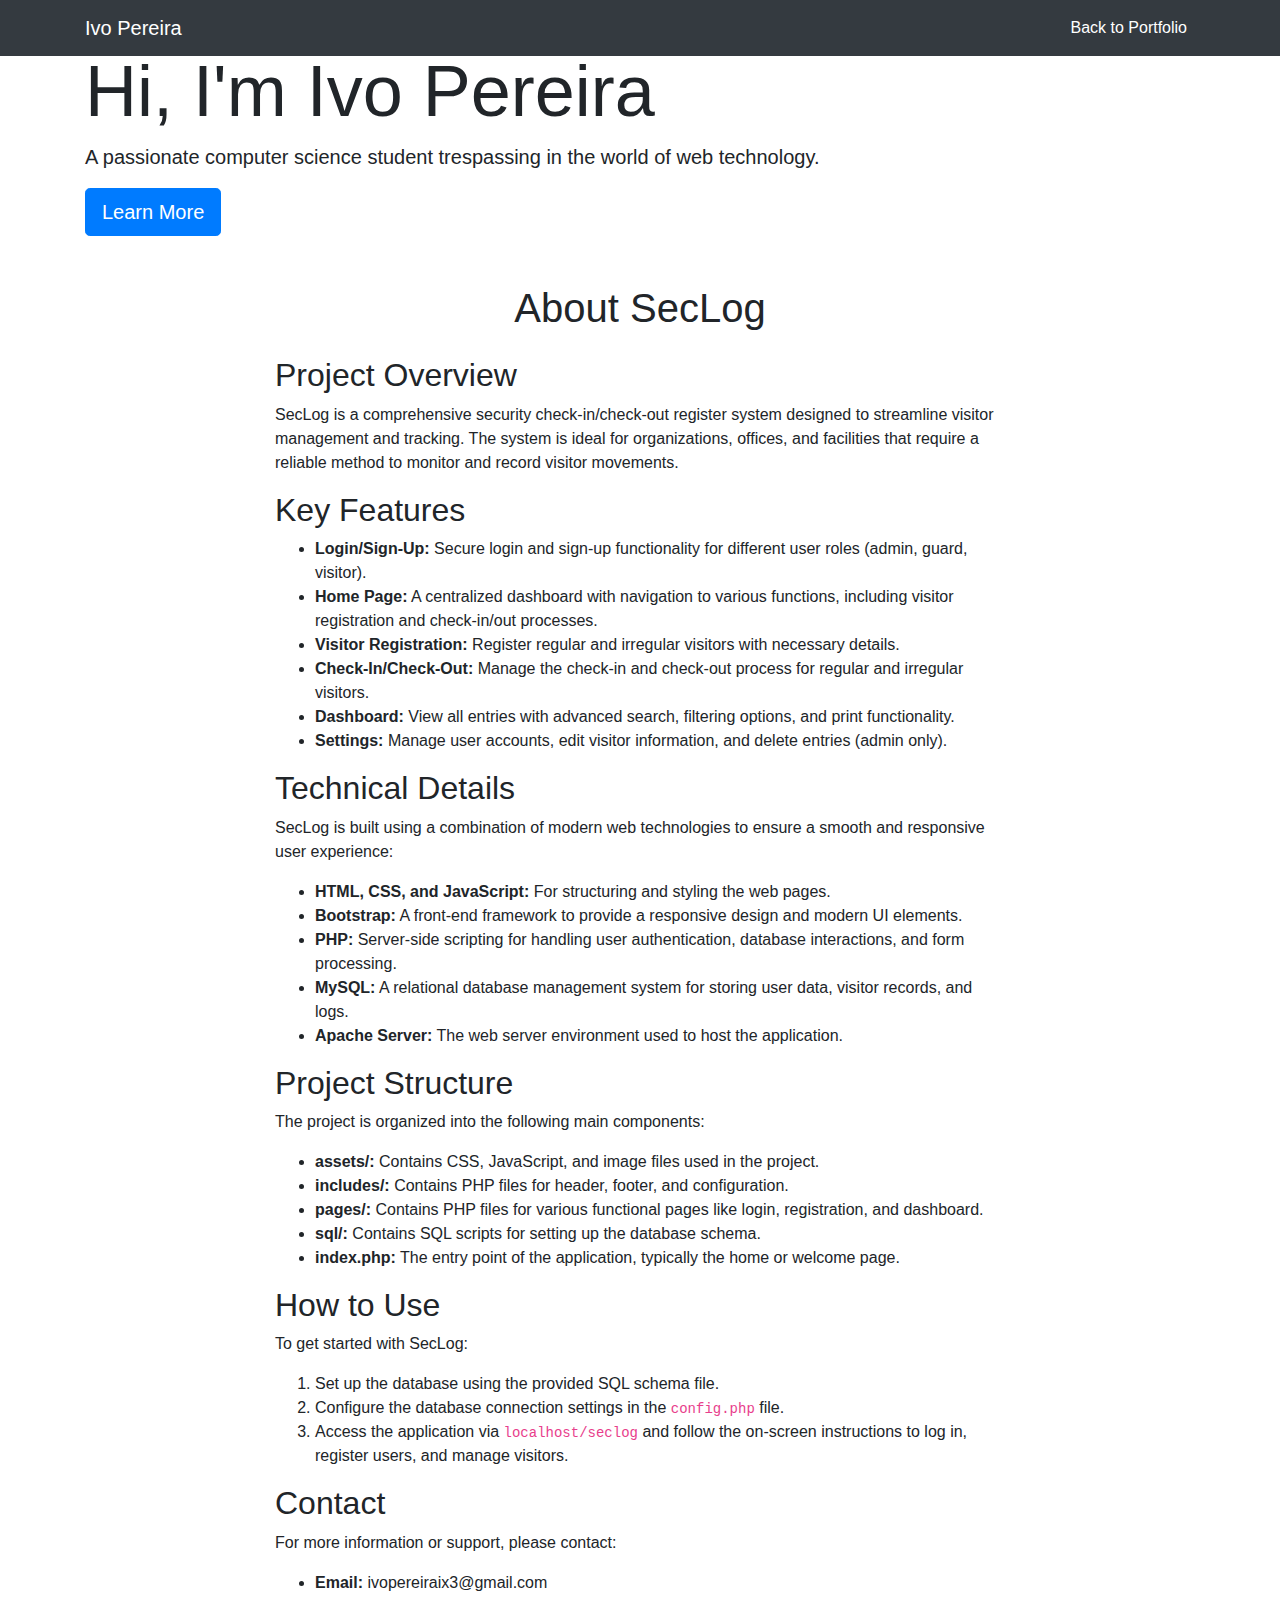
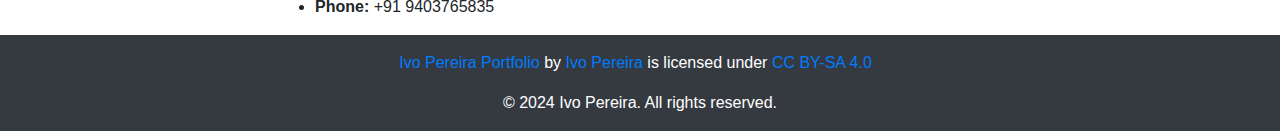
==== project.html @ 5c7196eb "Update project.html" ====
<!DOCTYPE html>
<html lang="en">
<head>
    <meta charset="UTF-8">
    <meta name="viewport" content="width=device-width, initial-scale=1.0">
    <title>Ivo Pereira | Portfolio</title>
    <link rel="stylesheet" href="https://stackpath.bootstrapcdn.com/bootstrap/4.5.2/css/bootstrap.min.css">
    <link rel="stylesheet" href="../assets/css/styles.css">
</head>
<body>

    <!-- Navbar -->
    <nav class="navbar navbar-expand-lg navbar-dark bg-dark fixed-top">
        <div class="container">
            <a class="navbar-brand" href="#">Ivo Pereira</a>
            <button class="navbar-toggler" type="button" data-toggle="collapse" data-target="#navbarNav" aria-controls="navbarNav" aria-expanded="false" aria-label="Toggle navigation">
                <span class="navbar-toggler-icon"></span>
            </button>
            <div class="collapse navbar-collapse" id="navbarNav">
                <ul class="navbar-nav ml-auto">
                    <li class="nav-item active">
                        <a class="nav-link" href="index.html">Back to Portfolio</a>
                    </li>
                </ul>
            </div>
        </div>
    </nav>

    <!-- Header -->
    <header class="header">
        <div class="container">
            <div class="intro-text">
                <br><br>
                <h1 class="display-3">Hi, I'm Ivo Pereira</h1>
                <p class="lead">A passionate computer science student trespassing in the world of web technology.</p>
                <a href="#about" class="btn btn-primary btn-lg">Learn More</a>
            </div>
        </div>
    </header>

    <div class="container mt-5">
        <h1 class="text-center mb-4">About SecLog</h1>
        <div class="row">
            <div class="col-md-8 offset-md-2">
                <h2>Project Overview</h2>
                <p>SecLog is a comprehensive security check-in/check-out register system designed to streamline visitor management and tracking. The system is ideal for organizations, offices, and facilities that require a reliable method to monitor and record visitor movements.</p>
                <h2>Key Features</h2>
                <ul>
                    <li><strong>Login/Sign-Up:</strong> Secure login and sign-up functionality for different user roles (admin, guard, visitor).</li>
                    <li><strong>Home Page:</strong> A centralized dashboard with navigation to various functions, including visitor registration and check-in/out processes.</li>
                    <li><strong>Visitor Registration:</strong> Register regular and irregular visitors with necessary details.</li>
                    <li><strong>Check-In/Check-Out:</strong> Manage the check-in and check-out process for regular and irregular visitors.</li>
                    <li><strong>Dashboard:</strong> View all entries with advanced search, filtering options, and print functionality.</li>
                    <li><strong>Settings:</strong> Manage user accounts, edit visitor information, and delete entries (admin only).</li>
                </ul>
                
                <h2>Technical Details</h2>
                <p>SecLog is built using a combination of modern web technologies to ensure a smooth and responsive user experience:</p>
                <ul>
                    <li><strong>HTML, CSS, and JavaScript:</strong> For structuring and styling the web pages.</li>
                    <li><strong>Bootstrap:</strong> A front-end framework to provide a responsive design and modern UI elements.</li>
                    <li><strong>PHP:</strong> Server-side scripting for handling user authentication, database interactions, and form processing.</li>
                    <li><strong>MySQL:</strong> A relational database management system for storing user data, visitor records, and logs.</li>
                    <li><strong>Apache Server:</strong> The web server environment used to host the application.</li>
                </ul>
                
                <h2>Project Structure</h2>
                <p>The project is organized into the following main components:</p>
                <ul>
                    <li><strong>assets/:</strong> Contains CSS, JavaScript, and image files used in the project.</li>
                    <li><strong>includes/:</strong> Contains PHP files for header, footer, and configuration.</li>
                    <li><strong>pages/:</strong> Contains PHP files for various functional pages like login, registration, and dashboard.</li>
                    <li><strong>sql/:</strong> Contains SQL scripts for setting up the database schema.</li>
                    <li><strong>index.php:</strong> The entry point of the application, typically the home or welcome page.</li>
                </ul>
                
                <h2>How to Use</h2>
                <p>To get started with SecLog:</p>
                <ol>
                    <li>Set up the database using the provided SQL schema file.</li>
                    <li>Configure the database connection settings in the <code>config.php</code> file.</li>
                    <li>Access the application via <code>localhost/seclog</code> and follow the on-screen instructions to log in, register users, and manage visitors.</li>
                </ol>
                
                <h2>Contact</h2>
                <p>For more information or support, please contact:</p>
                <ul>
                    <li><strong>Email:</strong> ivopereiraix3@gmail.com</li>
                    <li><strong>Phone:</strong> +91 9403765835</li>
                </ul>
            </div>
        </div>
    </div>

    <footer class="footer bg-dark text-white text-center py-3">
        <div class="container">
            <p xmlns:cc="http://creativecommons.org/ns#" xmlns:dct="http://purl.org/dc/terms/"><a property="dct:title" rel="cc:attributionURL" href="https://github.com/Perivo/portfolio">Ivo Pereira Portfolio</a> by <a rel="cc:attributionURL dct:creator" property="cc:attributionName" href="https://github.com/Perivo">Ivo Pereira</a> is licensed under <a href="https://creativecommons.org/licenses/by-sa/4.0/?ref=chooser-v1" target="_blank" rel="license noopener noreferrer" style="display:inline-block;">CC BY-SA 4.0<img style="height:22px!important;margin-left:3px;vertical-align:text-bottom;" src="https://mirrors.creativecommons.org/presskit/icons/cc.svg?ref=chooser-v1" alt=""><img style="height:22px!important;margin-left:3px;vertical-align:text-bottom;" src="https://mirrors.creativecommons.org/presskit/icons/by.svg?ref=chooser-v1" alt=""><img style="height:22px!important;margin-left:3px;vertical-align:text-bottom;" src="https://mirrors.creativecommons.org/presskit/icons/sa.svg?ref=chooser-v1" alt=""></a></p>
            <p class="mb-0">&copy; 2024 Ivo Pereira. All rights reserved.</p>
        </div>
    </footer>

    <!-- JavaScript -->
    <script src="https://code.jquery.com/jquery-3.5.1.slim.min.js"></script>
    <script src="https://cdn.jsdelivr.net/npm/@popperjs/core@2.11.6/dist/umd/popper.min.js"></script>
    <script src="https://stackpath.bootstrapcdn.com/bootstrap/4.5.2/js/bootstrap.min.js"></script>
    <script src="../assets/js/scripts.js"></script>
</body>
</html>
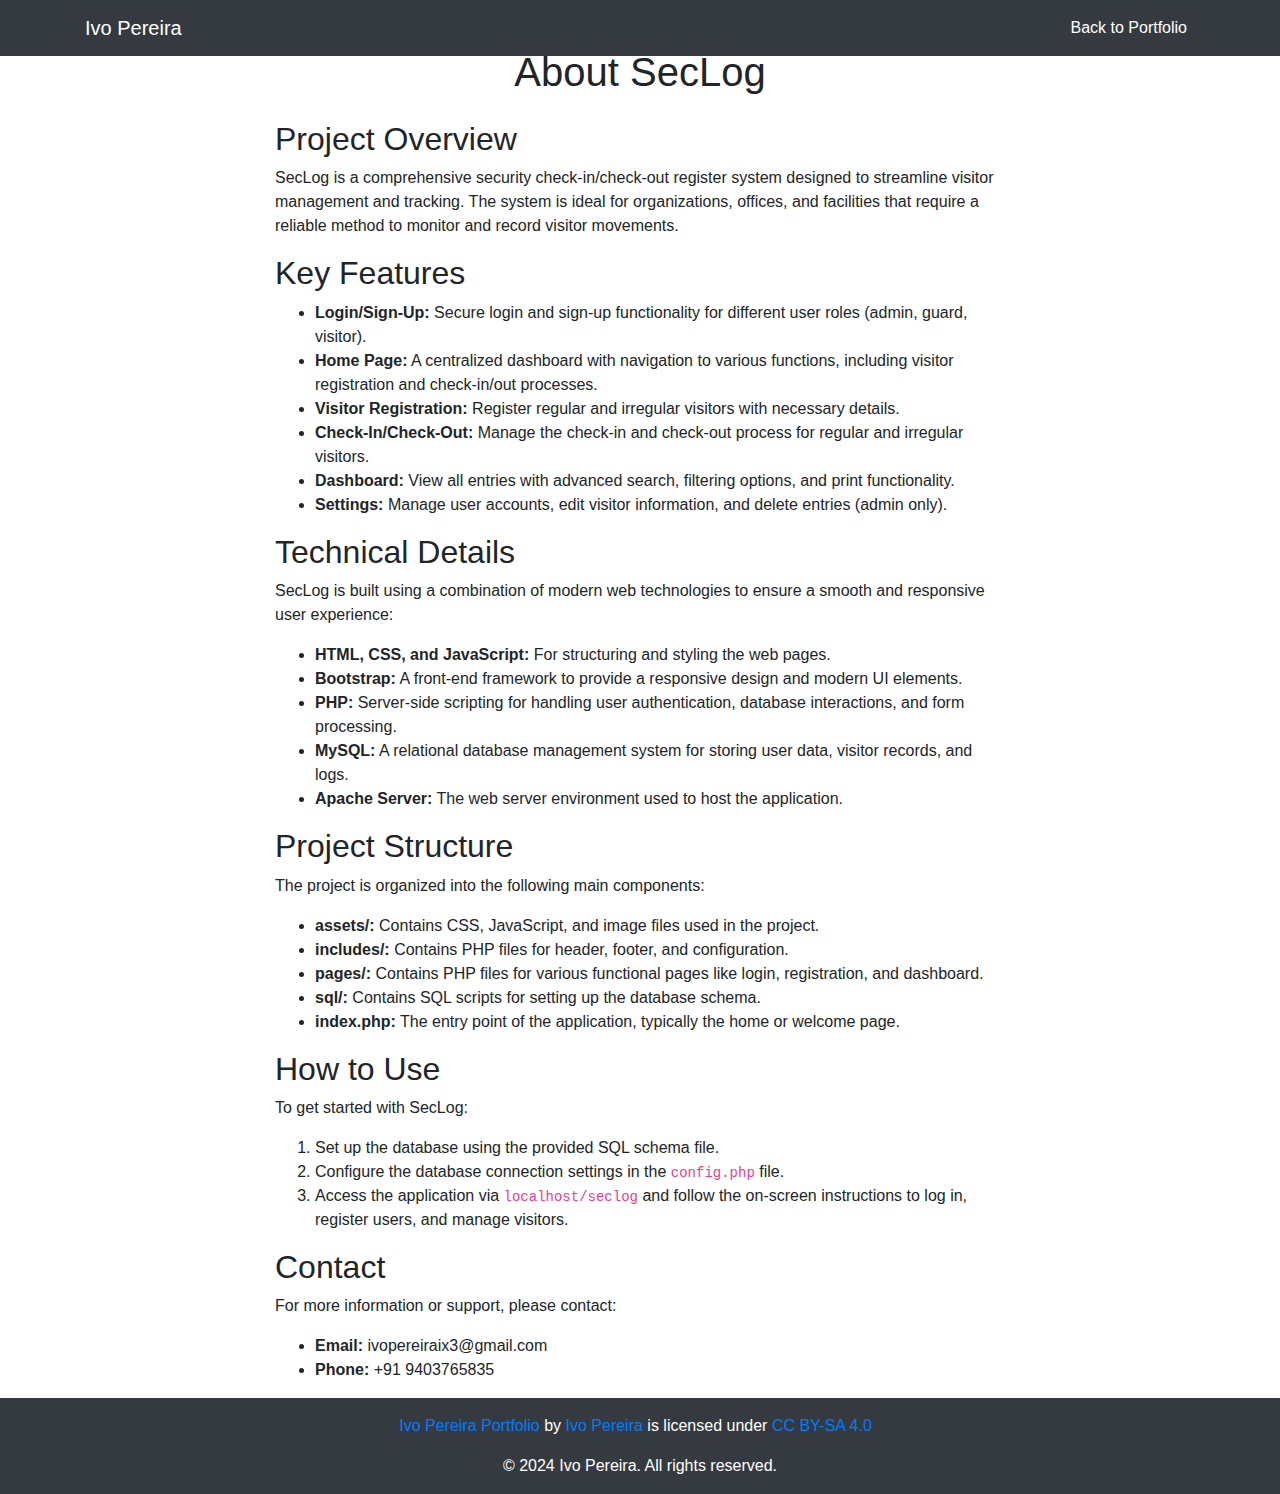
==== commit c5320222: "Update project.html" ====
--- a/project.html
+++ b/project.html
@@ -25,18 +25,6 @@
             </div>
         </div>
     </nav>
-
-    <!-- Header -->
-    <header class="header">
-        <div class="container">
-            <div class="intro-text">
-                <br><br>
-                <h1 class="display-3">Hi, I'm Ivo Pereira</h1>
-                <p class="lead">A passionate computer science student trespassing in the world of web technology.</p>
-                <a href="#about" class="btn btn-primary btn-lg">Learn More</a>
-            </div>
-        </div>
-    </header>
 
     <div class="container mt-5">
         <h1 class="text-center mb-4">About SecLog</h1>
